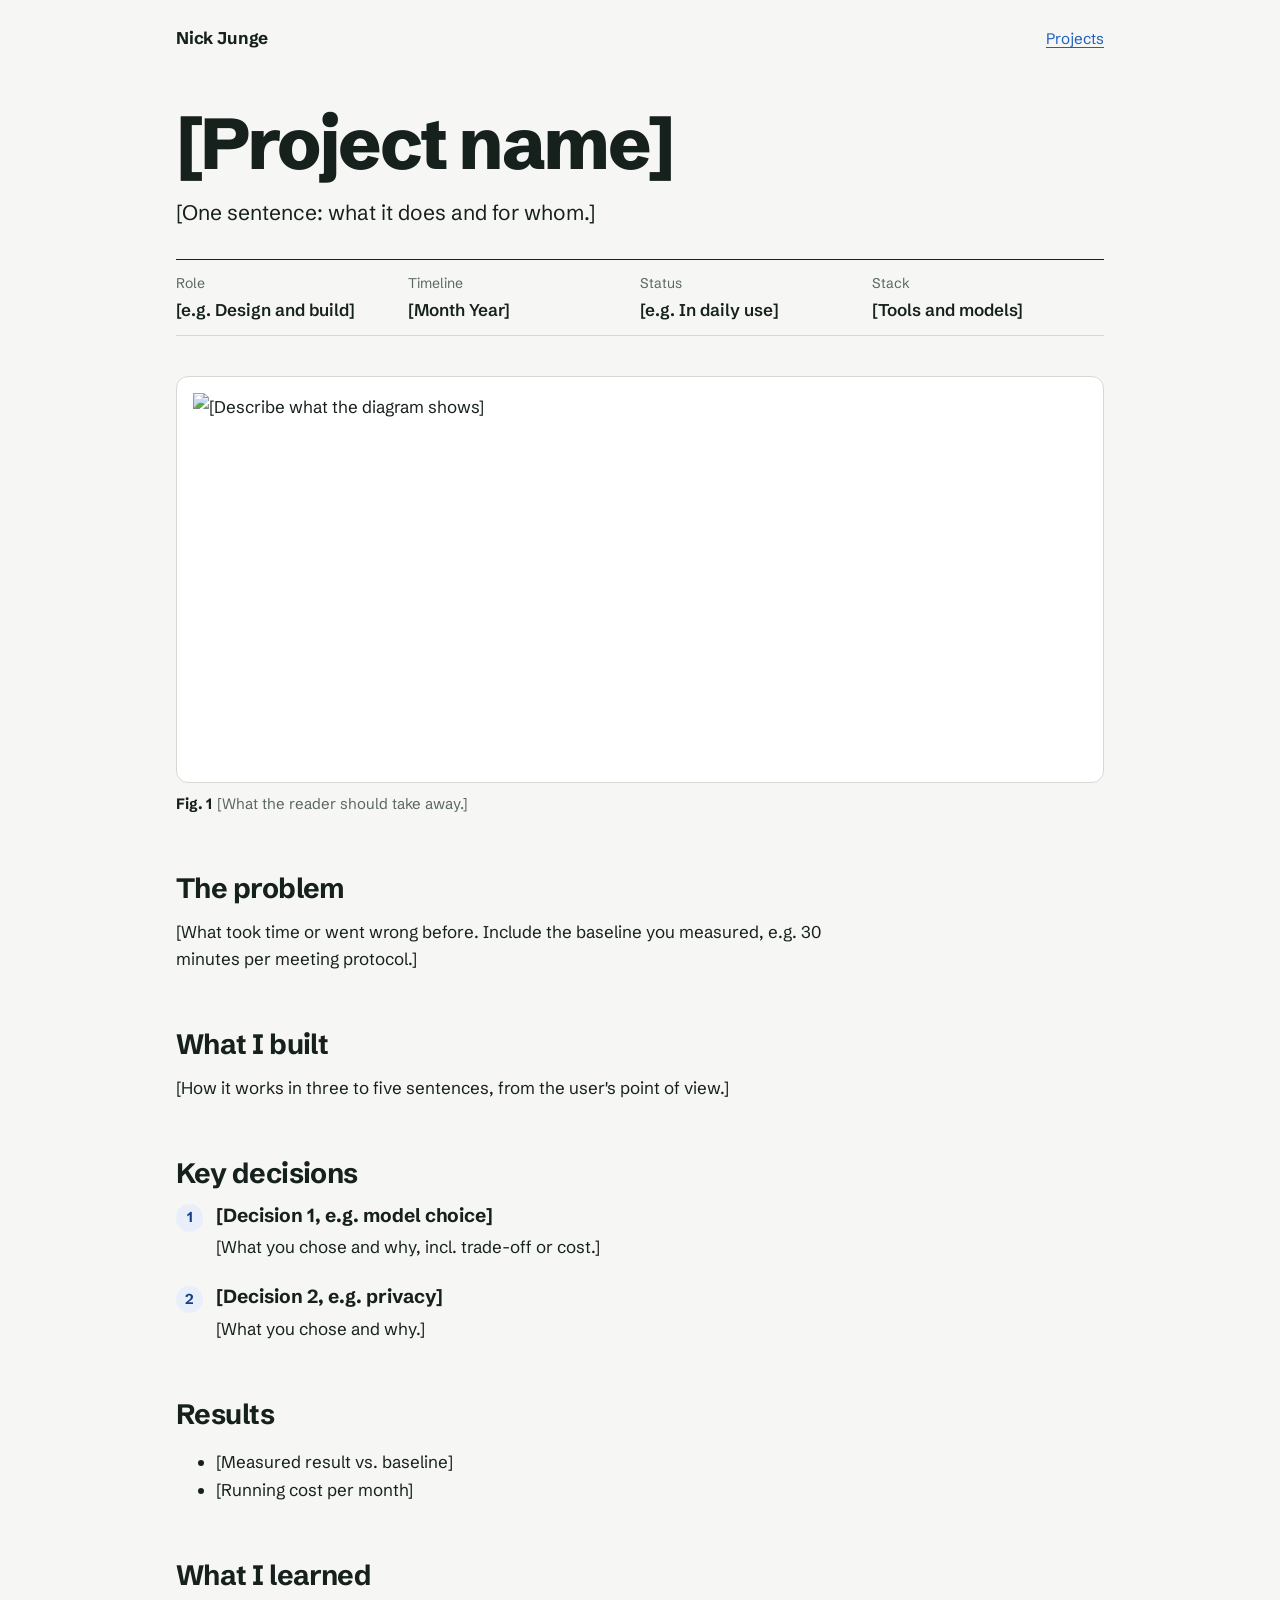
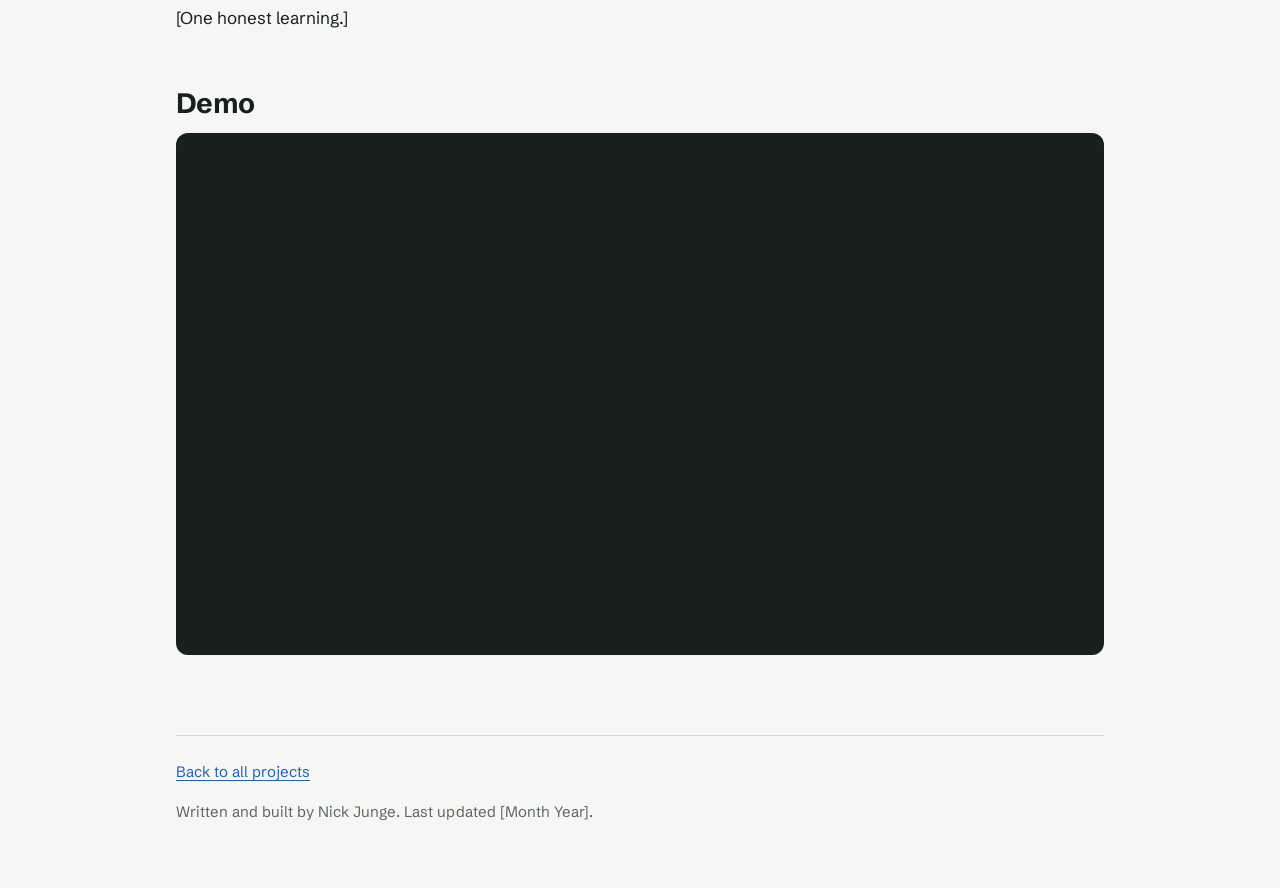
==== projects/_template.html @ 893fb249 "Add AI portfolio with RNDRDY case study Co-Authored-By: Claude Opus 5.5 <noreply@anthropic.com> Clau" ====
<!doctype html>
<!--
  TEMPLATE for a new project page.
  1. Copy this file and rename it, e.g. projects/automations.html
  2. Replace every [placeholder], delete sections you do not need
  3. Put diagrams as SVG or PNG into assets/diagrams/ and reference them below
  4. Add a row for the project in index.html
-->
<html lang="en">
<head>
  <meta charset="utf-8">
  <meta name="viewport" content="width=device-width, initial-scale=1">
  <title>[Project name] case study</title>
  <meta name="description" content="[One sentence: what the system does]. Case study by Nick Junge.">
  <link rel="preconnect" href="https://fonts.googleapis.com">
  <link rel="preconnect" href="https://fonts.gstatic.com" crossorigin>
  <link href="https://fonts.googleapis.com/css2?family=Schibsted+Grotesk:wght@400;600;700;800&display=swap" rel="stylesheet">
  <link rel="stylesheet" href="../assets/style.css">
</head>
<body>
<div class="wrap">

  <header class="site-head">
    <a class="home" href="../index.html">Nick Junge</a>
    <nav><a href="../index.html#projects">Projects</a></nav>
  </header>

  <main>
    <h1>[Project name]</h1>
    <p class="lede">[One sentence: what it does and for whom.]</p>

    <dl class="facts">
      <div><dt>Role</dt><dd>[e.g. Design and build]</dd></div>
      <div><dt>Timeline</dt><dd>[Month Year]</dd></div>
      <div><dt>Status</dt><dd>[e.g. In daily use]</dd></div>
      <div><dt>Stack</dt><dd>[Tools and models]</dd></div>
    </dl>

    <figure>
      <div class="plate"><img src="../assets/diagrams/[diagram].svg" alt="[Describe what the diagram shows]" width="960" height="400"></div>
      <figcaption><b>Fig. 1</b>[What the reader should take away.] <span class="scroll-hint">Swipe to see the full diagram.</span></figcaption>
    </figure>

    <section class="prose">
      <h2>The problem</h2>
      <p>[What took time or went wrong before. Include the baseline you measured, e.g. 30 minutes per meeting protocol.]</p>

      <h2>What I built</h2>
      <p>[How it works in three to five sentences, from the user's point of view.]</p>
    </section>

    <h2>Key decisions</h2>
    <ol class="decisions">
      <li><h3>[Decision 1, e.g. model choice]</h3><p>[What you chose and why, incl. trade-off or cost.]</p></li>
      <li><h3>[Decision 2, e.g. privacy]</h3><p>[What you chose and why.]</p></li>
    </ol>

    <section class="prose">
      <h2>Results</h2>
      <ul>
        <li>[Measured result vs. baseline]</li>
        <li>[Running cost per month]</li>
      </ul>

      <h2>What I learned</h2>
      <p>[One honest learning.]</p>

      <h2>Demo</h2>
    </section>
    <div class="video"><iframe src="https://www.youtube-nocookie.com/embed/VIDEO_ID" title="[Project] demo" allow="encrypted-media; picture-in-picture" allowfullscreen loading="lazy"></iframe></div>
  </main>

  <footer class="site-foot">
    <p><a href="../index.html">Back to all projects</a></p>
    <p>Written and built by Nick Junge. Last updated [Month Year].</p>
  </footer>

</div>
</body>
</html>
---- assets/style.css ----
/* Portfolio styles. Colors and type live in :root so every page stays consistent. */
:root {
  color-scheme: light;
  --bg: #F6F7F4;
  --paper: #FFFFFF;
  --ink: #16201C;
  --muted: #5B6660;
  --line: #D5DAD3;
  --accent: #1F5FBF;
  --accent-ink: #173F86;
  --accent-soft: #E8EEFA;
  --todo: #FFF1B8;
  --font: "Schibsted Grotesk", "Helvetica Neue", Arial, sans-serif;
  --text: 42rem;
  --wide: 62rem;
}

* { box-sizing: border-box; }

html { -webkit-text-size-adjust: 100%; }

body {
  margin: 0;
  background: var(--bg);
  color: var(--ink);
  font-family: var(--font);
  font-size: 1.0625rem;
  line-height: 1.6;
}

a { color: var(--accent); text-underline-offset: 0.2em; text-decoration-thickness: 1px; }
a:hover { color: var(--accent-ink); text-decoration-thickness: 2px; }
a:focus-visible { outline: 2px solid var(--accent); outline-offset: 3px; border-radius: 2px; }

.wrap { max-width: var(--wide); margin: 0 auto; padding: 0 1rem; }
@media (min-width: 700px) { .wrap { padding: 0 2rem; } }

/* Site header */
.site-head { display: flex; justify-content: space-between; align-items: baseline; gap: 1rem; padding: 1.5rem 0 0; }
.site-head .home { font-weight: 700; color: var(--ink); text-decoration: none; letter-spacing: -0.01em; }
.site-head nav { display: flex; gap: 1.25rem; font-size: 0.95rem; }

/* Type scale */
h1 {
  font-size: clamp(2.5rem, 7vw, 4.5rem);
  line-height: 1.02;
  letter-spacing: -0.035em;
  font-weight: 800;
  margin: 3.5rem 0 1rem;
  max-width: 16ch;
}
h2 {
  font-size: 1.75rem;
  line-height: 1.2;
  letter-spacing: -0.02em;
  font-weight: 700;
  margin: 3.5rem 0 0.75rem;
}
h3 { font-size: 1.1875rem; line-height: 1.3; font-weight: 700; margin: 2rem 0 0.35rem; }
p { margin: 0 0 1rem; }
.lede { font-size: 1.3125rem; line-height: 1.45; color: var(--ink); max-width: 36rem; margin-bottom: 2rem; }
.prose { max-width: var(--text); }
.muted { color: var(--muted); }

/* Project facts */
.facts {
  display: grid;
  grid-template-columns: repeat(auto-fit, minmax(12rem, 1fr));
  gap: 0;
  margin: 0 0 2.5rem;
  border-top: 1.5px solid var(--ink);
}
.facts div { padding: 0.75rem 1rem 0.75rem 0; border-bottom: 1px solid var(--line); }
.facts dt { font-size: 0.875rem; color: var(--muted); }
.facts dd { margin: 0.1rem 0 0; font-weight: 600; }

/* Figures: numbered, because they follow the order of the story */
figure { margin: 2rem 0 2.5rem; }
.plate {
  background: var(--paper);
  border: 1px solid var(--line);
  border-radius: 12px;
  padding: 1rem;
  overflow-x: auto;
}
.plate img { display: block; width: 100%; min-width: 720px; height: auto; }
@media (min-width: 760px) { .plate img { min-width: 0; } }
figcaption { font-size: 0.9375rem; color: var(--muted); margin-top: 0.6rem; max-width: var(--text); }
figcaption b { color: var(--ink); font-weight: 700; margin-right: 0.35em; }
.scroll-hint { display: inline; }
@media (min-width: 760px) { .scroll-hint { display: none; } }

/* Decisions */
.decisions { list-style: none; padding: 0; margin: 0; counter-reset: d; max-width: var(--text); }
.decisions li { counter-increment: d; position: relative; padding-left: 2.5rem; margin-bottom: 1.5rem; }
.decisions li::before {
  content: counter(d);
  position: absolute; left: 0; top: 0.1rem;
  width: 1.7rem; height: 1.7rem; border-radius: 50%;
  background: var(--accent-soft); color: var(--accent-ink);
  font-weight: 700; font-size: 0.9rem;
  display: grid; place-items: center;
}
.decisions h3 { margin-top: 0; }

/* Project index on the home page */
.projects { list-style: none; padding: 0; margin: 1rem 0 0; border-top: 1.5px solid var(--ink); }
.projects li { border-bottom: 1px solid var(--line); }
.projects a {
  display: grid;
  grid-template-columns: 1fr;
  gap: 0.25rem;
  padding: 1.25rem 0;
  color: var(--ink);
  text-decoration: none;
}
@media (min-width: 760px) {
  .projects a { grid-template-columns: 11rem 1fr 9rem; gap: 2rem; align-items: baseline; }
}
.projects .name { font-size: 1.375rem; font-weight: 800; letter-spacing: -0.02em; }
.projects .what { color: var(--ink); }
.projects .stack { display: block; color: var(--muted); font-size: 0.9375rem; margin-top: 0.2rem; }
.projects .status { color: var(--muted); font-size: 0.9375rem; }
.projects a:hover .name, .projects a:focus-visible .name { color: var(--accent); }

/* Placeholders that must be filled before publishing */
.todo { background: var(--todo); padding: 0.05em 0.3em; border-radius: 3px; }
.video-slot {
  border: 1.5px dashed var(--muted);
  border-radius: 12px;
  aspect-ratio: 16 / 9;
  display: grid; place-items: center;
  text-align: center; padding: 1rem;
  background: var(--paper);
}
.video { position: relative; aspect-ratio: 16 / 9; border-radius: 12px; overflow: hidden; background: var(--ink); }
.video iframe { position: absolute; inset: 0; width: 100%; height: 100%; border: 0; }

/* Footer */
.site-foot { margin: 5rem 0 0; padding: 1.5rem 0 3rem; border-top: 1px solid var(--line); color: var(--muted); font-size: 0.9375rem; }

@media (prefers-reduced-motion: reduce) { * { scroll-behavior: auto !important; } }
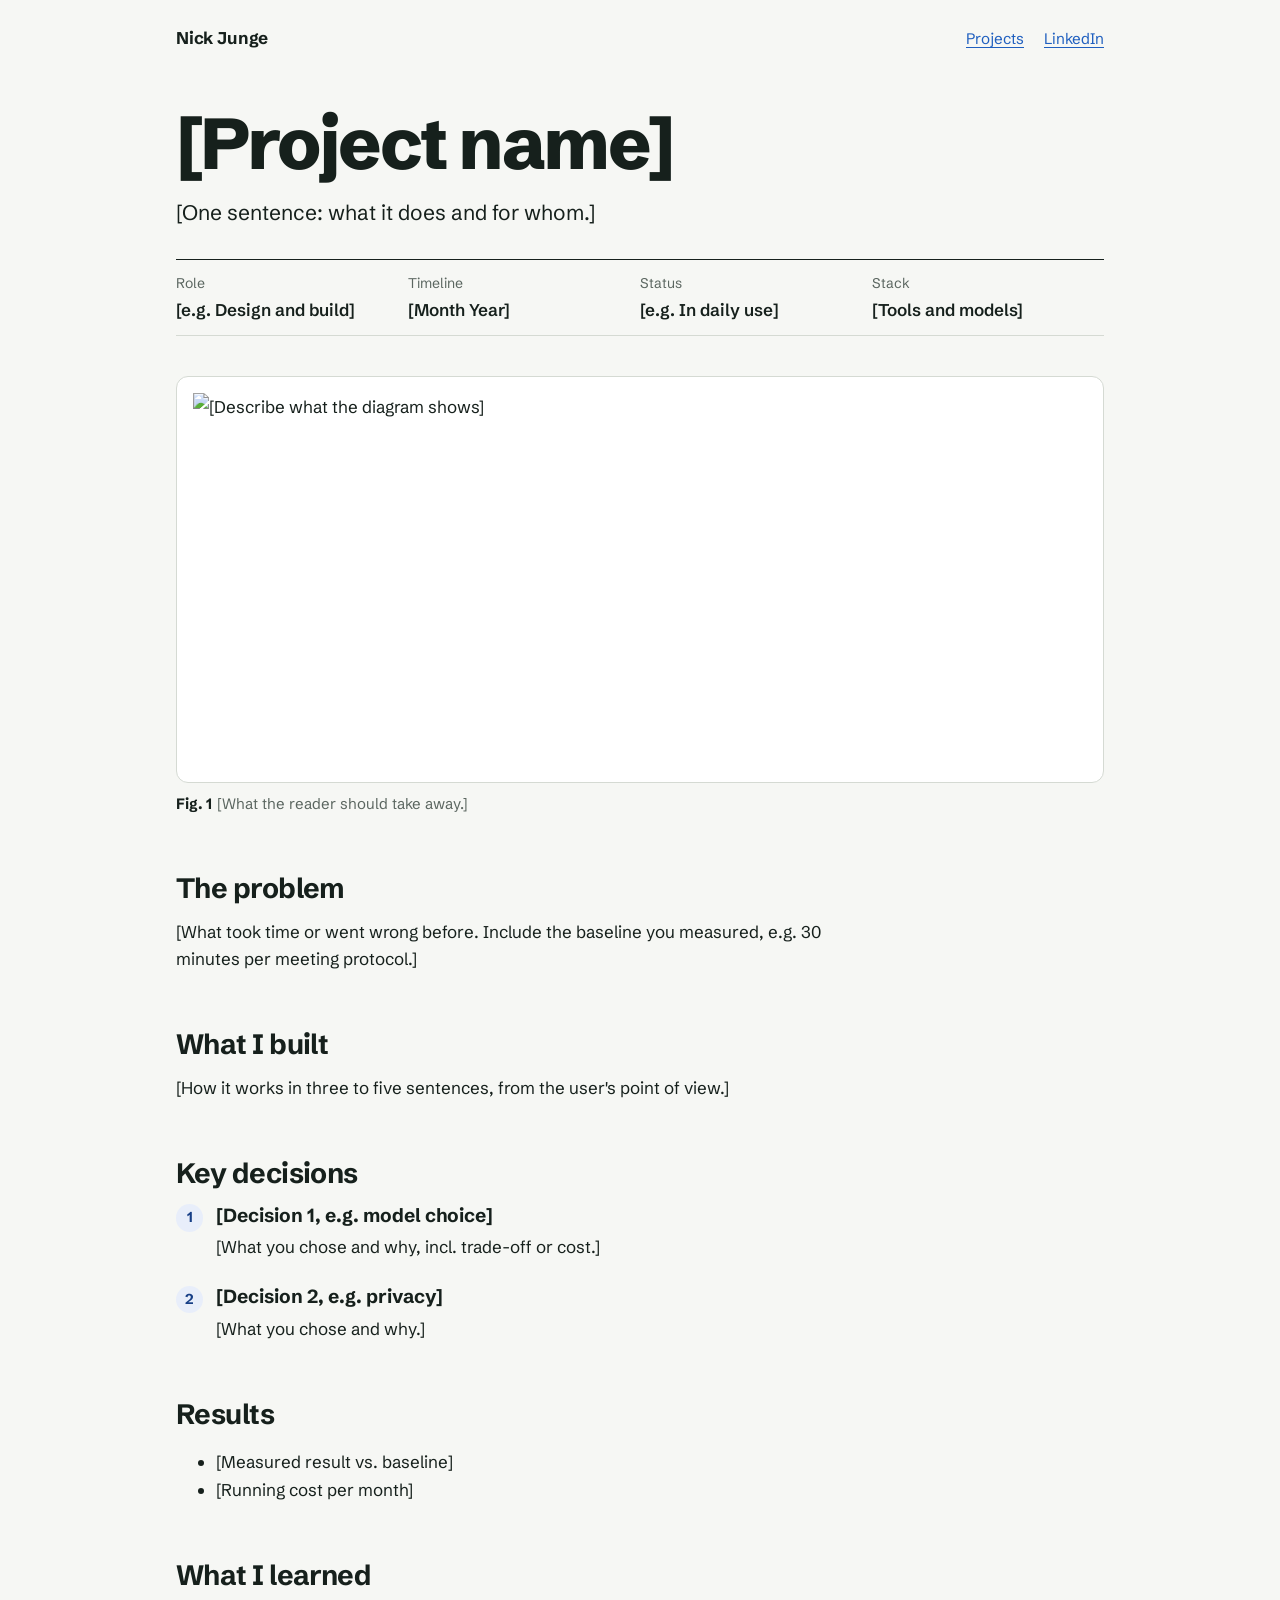
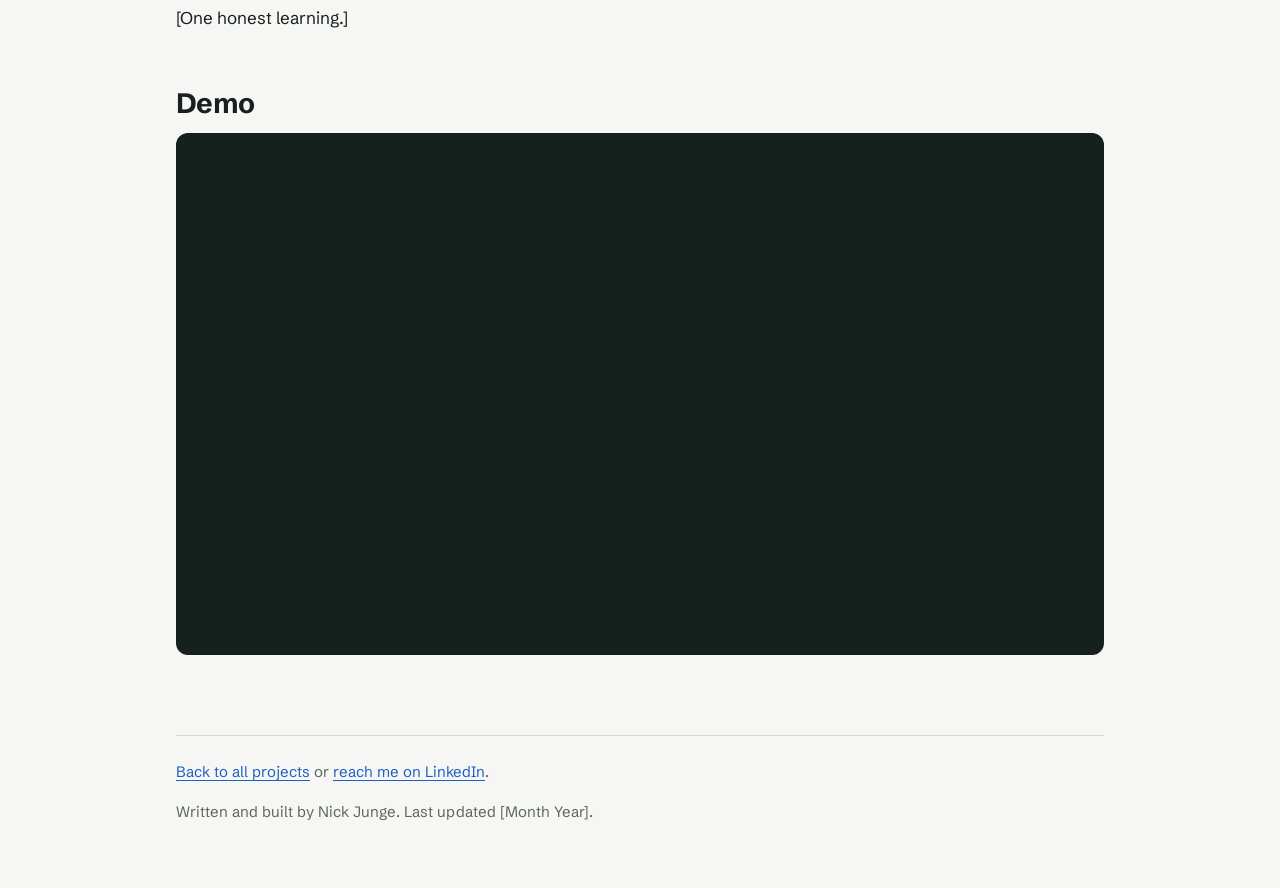
==== commit a5dc77fc: "Add LinkedIn contact links and short summary to RNDRDY case Co-Authored-By: Claude Opus 5.5 <noreply" ====
--- a/projects/_template.html
+++ b/projects/_template.html
@@ -22,7 +22,7 @@
 
   <header class="site-head">
     <a class="home" href="../index.html">Nick Junge</a>
-    <nav><a href="../index.html#projects">Projects</a></nav>
+    <nav><a href="../index.html#projects">Projects</a><a href="https://www.linkedin.com/in/nick-junge/">LinkedIn</a></nav>
   </header>
 
   <main>
@@ -71,7 +71,7 @@
   </main>
 
   <footer class="site-foot">
-    <p><a href="../index.html">Back to all projects</a></p>
+    <p><a href="../index.html">Back to all projects</a> or <a href="https://www.linkedin.com/in/nick-junge/">reach me on LinkedIn</a>.</p>
     <p>Written and built by Nick Junge. Last updated [Month Year].</p>
   </footer>
 
--- a/assets/style.css
+++ b/assets/style.css
@@ -74,6 +74,13 @@
 .facts dt { font-size: 0.875rem; color: var(--muted); }
 .facts dd { margin: 0.1rem 0 0; font-weight: 600; }
 
+/* Short summary for skimming readers */
+.summary { margin: -1rem 0 2.5rem; max-width: var(--text); }
+.summary div { display: grid; grid-template-columns: 1fr; gap: 0.1rem; padding: 0.6rem 0; }
+@media (min-width: 640px) { .summary div { grid-template-columns: 8.5rem 1fr; gap: 1.5rem; } }
+.summary dt { font-weight: 700; }
+.summary dd { margin: 0; }
+
 /* Figures: numbered, because they follow the order of the story */
 figure { margin: 2rem 0 2.5rem; }
 .plate {
